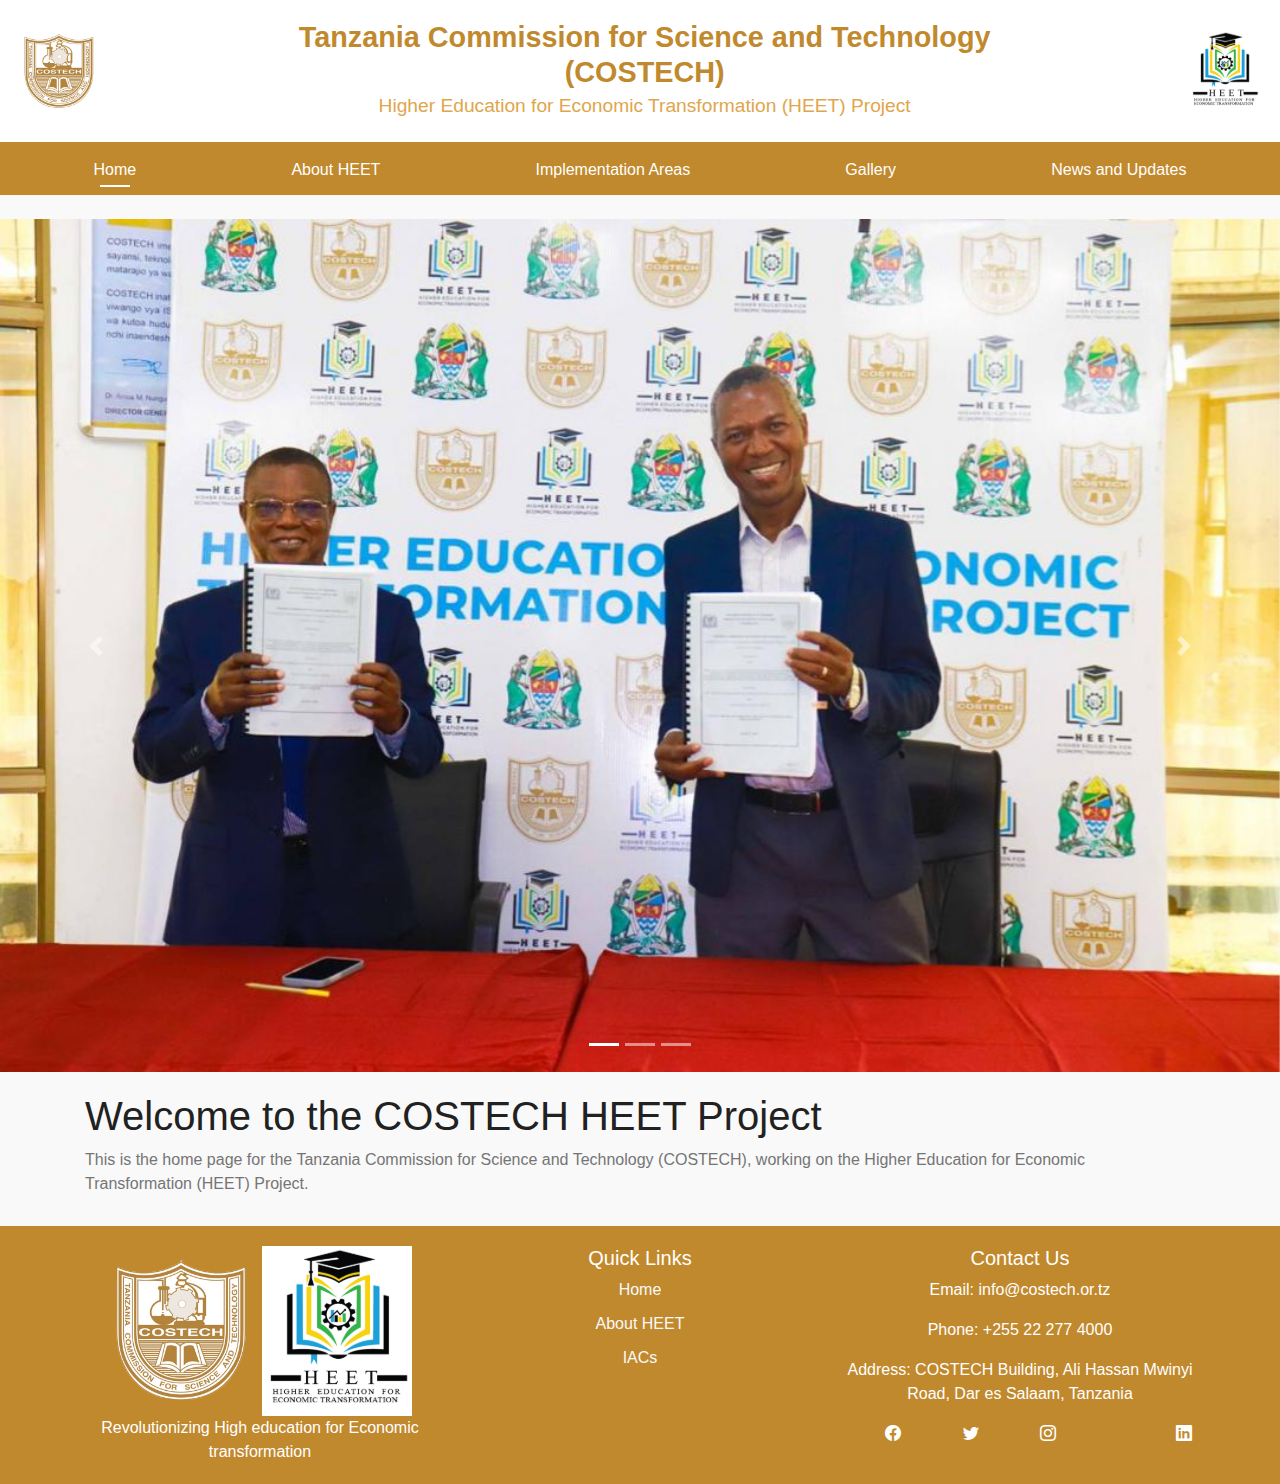
==== index.html @ 189c8d8a "first commit" ====
<!DOCTYPE html>
<html lang="en">
  <head>
    <meta charset="UTF-8" />
    <meta name="viewport" content="width=device-width, initial-scale=1.0" />
    <title>Home Page - COSTECH HEET Project</title>
    <!-- Bootstrap CSS -->
    <link href="https://cdn.jsdelivr.net/npm/bootstrap@5.3.2/dist/css/bootstrap.min.css" rel="stylesheet" integrity="sha384-T3B4x7Zqd0aONXD+05c1xxmQ/i8V1C7/v66k6C189Ql27b01364d0127890147402" crossorigin="anonymous">
    <link rel="stylesheet" href="https://cdn.jsdelivr.net/npm/bootstrap-icons@1.11.1/font/bootstrap-icons.css">
    <link
      rel="stylesheet"
      href="https://maxcdn.bootstrapcdn.com/bootstrap/4.5.2/css/bootstrap.min.css"
    />
    <!-- style sheets -->
    <link rel="stylesheet" href="assets/css/styles.css" />
    <!-- icons -->
    <link href="https://fonts.googleapis.com/icon?family=Material+Icons" rel="stylesheet">

    <link
      rel="stylesheet"
      href="https://cdnjs.cloudflare.com/ajax/libs/font-awesome/4.7.0/css/font-awesome.min.css"
    />
  </head>
  <body>
    <!-- Header with logos, title, and subtitle -->
    <header class="header">
      <div class="logo-left">
        <img src="assets/images/log2.png" alt="COSTECH Logo" />
      </div>
      <div class="title">
        <h1>
          Tanzania Commission for Science and Technology <br />
          (COSTECH)
        </h1>
        <h2>Higher Education for Economic Transformation (HEET) Project</h2>
      </div>
      <div class="logo-right">
        <img src="assets/images/heet.svg" alt="HEET Logo" />
      </div>
    </header>

    <!-- Navbar -->
    <nav class="navbar navbar-expand-lg navbar-light mb-4">
      <button
        class="navbar-toggler"
        type="button"
        data-toggle="collapse"
        data-target="#navbarNav"
        aria-controls="navbarNav"
        aria-expanded="false"
        aria-label="Toggle navigation"
      >
        <span class="navbar-toggler-icon"></span>
      </button>
      <div
        class="collapse navbar-collapse justify-content-between"
        id="navbarNav"
      >
        <ul class="navbar-nav">
          <li class="nav-item">
            <a
              class="nav-link custom-nav-link active"
              style="color: white"
              href="index.html"
              >Home</a
            >
          </li>
          <li class="nav-item">
            <a
              class="nav-link custom-nav-link"
              style="color: white"
              href="pages/about.html"
              >About HEET</a
            >
          </li>
          <li class="nav-item">
            <a
              class="nav-link custom-nav-link"
              style="color: white"
              href="pages/implementation.html"
              >Implementation Areas</a
            >
          </li>
          <li class="nav-item">
            <a
              class="nav-link custom-nav-link"
              style="color: white"
              href="pages/gallery.html"
              >Gallery</a
            >
          </li>
          <li class="nav-item">
            <a
              class="nav-link custom-nav-link"
              style="color: white"
              href="pages/NewsAndUpdates.html"
              >News and Updates</a
            >
          </li>
        </ul>
      </div>
    </nav>

    <!-- Automatic Carousel -->
    <div
      id="carouselExampleIndicators"
      class="carousel slide"
      data-ride="carousel"
    >
      <ol class="carousel-indicators">
        <li
          data-target="#carouselExampleIndicators"
          data-slide-to="0"
          class="active"
        ></li>
        <li data-target="#carouselExampleIndicators" data-slide-to="1"></li>
        <li data-target="#carouselExampleIndicators" data-slide-to="2"></li>
      </ol>
      <div class="carousel-inner">
        <div class="carousel-item active">
          <img
            class="d-block w-100"
            src="assets/images/carousel3.jpg"
            alt="First slide"
          />
        </div>
        <div class="carousel-item">
          <img
            class="d-block w-100"
            src="assets/images/carousel1.jpg"
            alt="Second slide"
          />
        </div>
        <div class="carousel-item">
          <img
            class="d-block w-100"
            src="assets/images/carousel2.jpg"
            alt="Third slide"
          />
        </div>
      </div>
      <a
        class="carousel-control-prev"
        href="#carouselExampleIndicators"
        role="button"
        data-slide="prev"
      >
        <span class="carousel-control-prev-icon" aria-hidden="true"></span>
        <span class="sr-only">Previous</span>
      </a>
      <a
        class="carousel-control-next"
        href="#carouselExampleIndicators"
        role="button"
        data-slide="next"
      >
        <span class="carousel-control-next-icon" aria-hidden="true"></span>
        <span class="sr-only">Next</span>
      </a>
    </div>

    <!-- Main Content -->
    <div class="container">
      <h1>Welcome to the COSTECH HEET Project</h1>
      <p>
        This is the home page for the Tanzania Commission for Science and
        Technology (COSTECH), working on the Higher Education for Economic
        Transformation (HEET) Project.
      </p>
    </div>

    <!-- Footer -->
    <footer class="footer">
      <div class="container">
        <div class="row">
          <!-- Brand Logos -->
          <div class="col-md-4">
             <div>
              <img src="assets/images/log2.png" alt="COSTECH Logo" class="logo" />
              <img src="assets/images/heet.svg" alt="HEET Logo" class="logo" />
             </div>
            <div>Revolutionizing High education for Economic transformation</div>
          </div>
          <!-- Quick Links -->
          <div class="col-md-4 quick-links">
            <h5>Quick Links</h5>
            <ul>
              <li><a href="index.html">Home</a></li>
              <li><a href="pages/about.html">About HEET</a></li>
              <li><a href="pages/implementation.html">IACs</a></li>
            </ul>
          </div>
          <!-- Contact Us -->
          <div class="col-md-4 contact-info">
            <div>
              <h5>Contact Us</h5>
              <p>Email: info@costech.or.tz</p>
              <p>Phone: +255 22 277 4000</p>
              <p>
                Address: COSTECH Building, Ali Hassan Mwinyi Road, Dar es
                Salaam, Tanzania
              </p>
            </div>

            <!-- socials -->
            
            <div class="socials">
              <ul>
                <li>
                  <a href="https://www.facebook.com/costechTanzania/">
                    <i class="bi bi-facebook"></i> 
                  </a>
                </li>
                <li>
                  <a href="https://x.com/costechTANZANIA">
                    <i class="bi bi-twitter"></i>
                  </a>
                </li>
                <li>
                  <a href="https://www.instagram.com/costech_tz">
                    <i class="bi bi-instagram"></i> 
                </li>
                <li>
                  <a href="https://www.linkedin.com/company/tanzania-commission-for-science-technology/?originalSubdomain=tz">
                    <i class="bi bi-linkedin"></i>
                  </a>
                </li>
              </ul>
            </div>
            
          </div>
        </div>
      </div>
    </footer>

    <!-- Bootstrap and jQuery scripts -->
    <script src="https://code.jquery.com/jquery-3.5.1.slim.min.js"></script>
    <script src="https://cdn.jsdelivr.net/npm/@popperjs/core@2.5.2/dist/umd/popper.min.js"></script>
    <script src="https://maxcdn.bootstrapcdn.com/bootstrap/4.5.2/js/bootstrap.min.js"></script>
    <script src="assets/js/script.js"></script>
  </body>
</html>
---- assets/css/styles.css ----
/* Material Design Color Variables */
:root {
    --primary-color: #c1892d;
    --primary-light: #e0a64c;
    --primary-dark: #8e5d1f;
    --secondary-color: #357a38;
    --accent-color: #f1c40f;
    --background-color: #f9f9f9;
    --surface-color: #ffffff;
    --text-color-heading: #212121;
    --text-color-body: #757575;
}

/* Body styling */
body {
    background-color: var(--background-color);
    color: var(--text-color-body);
    font-family: 'Roboto', sans-serif;
}

/* Header Styling */
.header {
    display: flex;
    justify-content: space-between;
    align-items: center;
    padding: 20px;
    background-color: var(--surface-color);
    color: var(--primary-color); /* White text */
}

.header .title {
    text-align: center;
}

.header .title h1 {
    margin: 0;
    font-size: 1.8rem;
    font-weight: bold;
    color: var(--primary-color); 
}

.header .title h2 {
    margin: 5px 0;
    font-size: 1.2rem;
    color: var(--primary-light); /* Light variant of primary for subtitle */
}

.header img {
    max-height: 80px;
}

/* Navbar Styling */
.navbar {
    background-color: var(--primary-color);
    color: var(--surface-color);
    margin-top: 0;
}
.navbar-nav {
    display: flex;
    justify-content: space-around;
    width: 100%;
}

.nav-link {
    color: var(--surface-color) !important;
    text-align: center;
    flex-grow: 1;
}
.navbar .navbar-brand,
.navbar .nav-link {
    color: var(--surface-color); /* Change to white */
}


.navbar .nav-link:hover {
    color: var(--accent-color);
}

/* Main Content */
.container h1 {
    color: var(--text-color-heading);
    margin-top: 20px;
}

.container p {
    color: var(--text-color-body);
}

/* Footer Styling (Optional) */
footer {
    background-color: var(--primary-dark);
    color: var(--surface-color);
    text-align: center;
    padding: 10px 0;
    margin-top: 30px;
}


.custom-nav-link {
    position: relative;
    padding-bottom: 5px; /* Space for the underline */
}

.custom-nav-link::after {
    content: '';
    position: absolute;
    width: 50%; /* Adjust the width of the underline */
    height: 2.5px; /* Adjust the thickness of the underline */
    background-color: white;
    bottom: 0;
    left: 25%; /* Center the underline */
    transform: scaleX(0);
    transition: transform 0.3s ease;
}

.custom-nav-link:hover::after {
    transform: scaleX(1);
}

.custom-nav-link.active::after {
    transform: scaleX(1);
}

.footer {
    background-color:var(--primary-color);
    padding: 20px 0;
}
.footer .logo {
    max-width: 150px;
}
.footer ul{
    list-style: none;
}
.footer .quick-links ul {
    list-style: none;
    padding: 0;
}
.footer .quick-links ul li {
    margin-bottom: 10px;
    color:var(--background-color)
}
.footer .quick-links ul li a{
    color:var(--background-color)
}
.footer .contact-info {
   color:var(--background-color)
}

.contact-info h5{
    color: white;
  }

  .contact-info p {
    color: white;
  }
  .contact-info a {
    color: white; /* Make anchor (link) text white */
  }

  .contact-info a:hover {
    color: lightgray; /* Optional: Change color when hovering over links */
  }

  .socials ul{

    display: flex; 
    align-items: center;
    justify-content:space-between;
    margin-top: 4px;
  }

  .socials ul li{
    margin-right: 3px;
  }
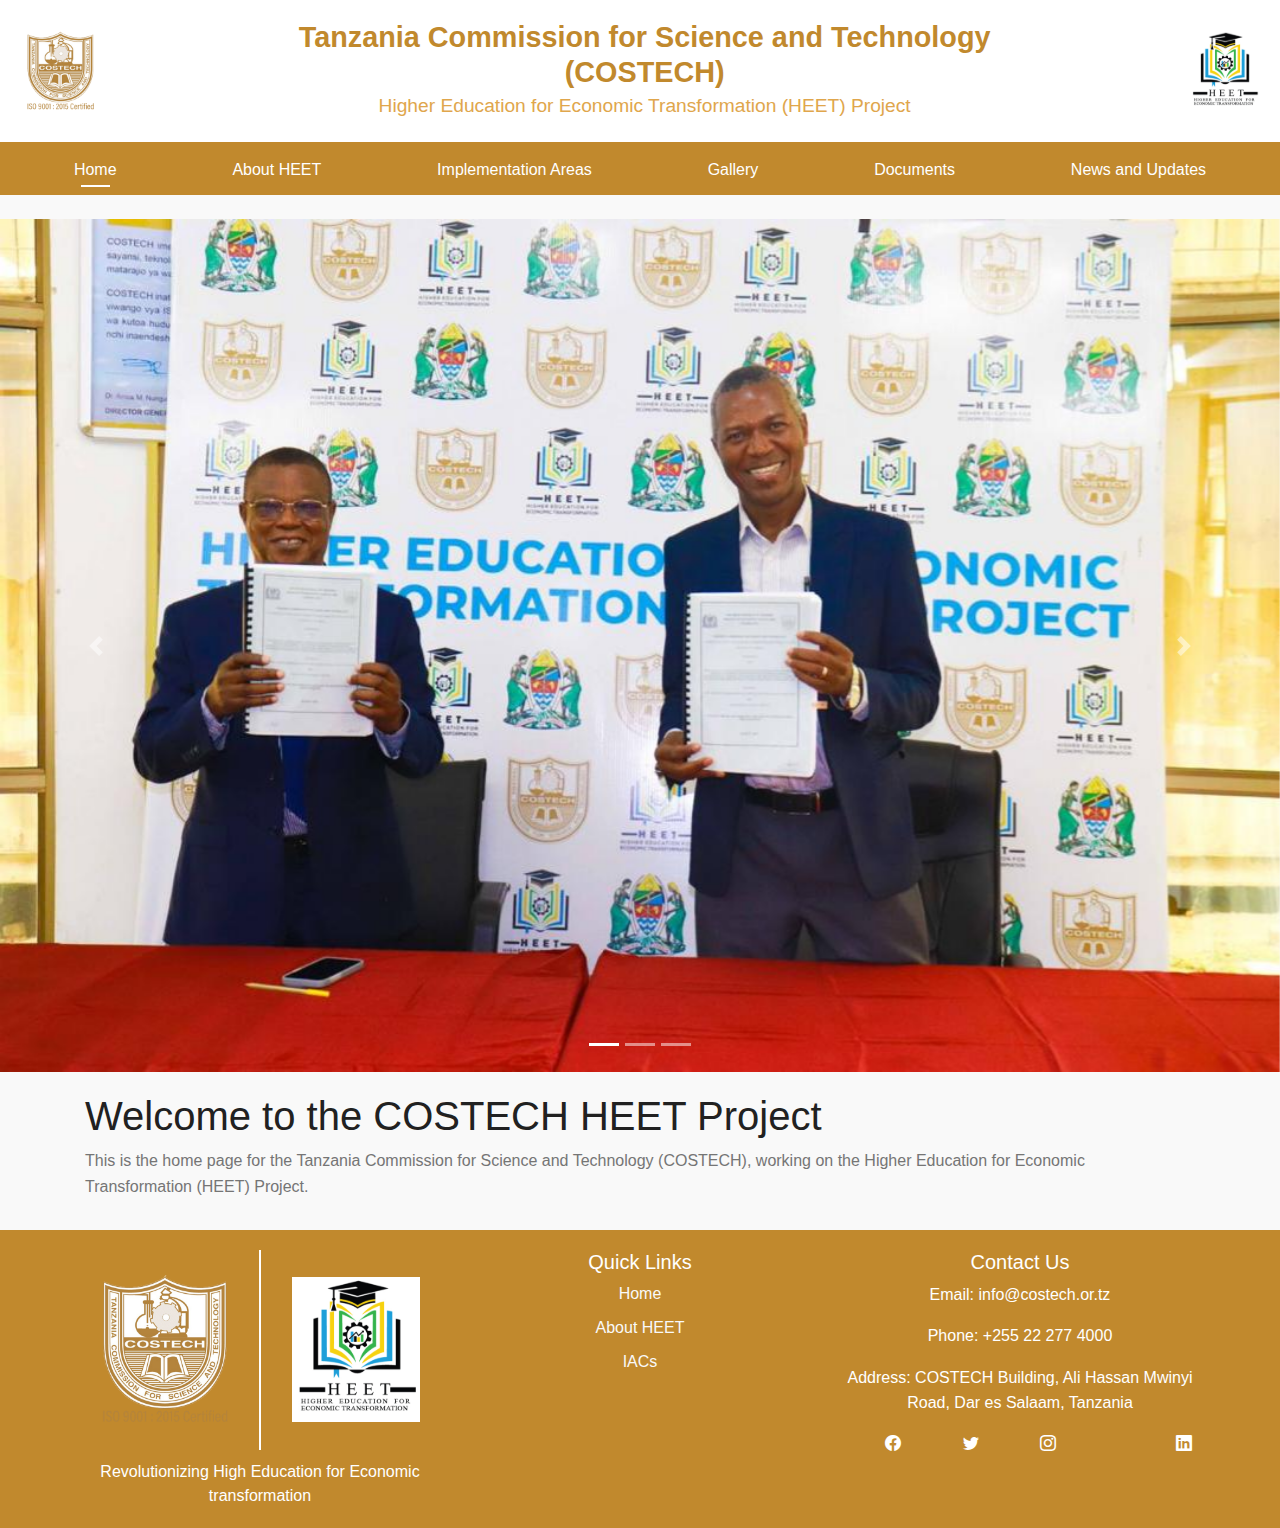
==== commit 7a8e96f8: "new fixes" ====
--- a/index.html
+++ b/index.html
@@ -3,7 +3,7 @@
   <head>
     <meta charset="UTF-8" />
     <meta name="viewport" content="width=device-width, initial-scale=1.0" />
-    <title>Home Page - COSTECH HEET Project</title>
+    <title>Home | COSTECH HEET Project</title>
     <!-- Bootstrap CSS -->
     <link href="https://cdn.jsdelivr.net/npm/bootstrap@5.3.2/dist/css/bootstrap.min.css" rel="stylesheet" integrity="sha384-T3B4x7Zqd0aONXD+05c1xxmQ/i8V1C7/v66k6C189Ql27b01364d0127890147402" crossorigin="anonymous">
     <link rel="stylesheet" href="https://cdn.jsdelivr.net/npm/bootstrap-icons@1.11.1/font/bootstrap-icons.css">
@@ -25,7 +25,7 @@
     <!-- Header with logos, title, and subtitle -->
     <header class="header">
       <div class="logo-left">
-        <img src="assets/images/log2.png" alt="COSTECH Logo" />
+        <img src="assets/images/iso_logo.png" alt="COSTECH Logo" />
       </div>
       <div class="title">
         <h1>
@@ -89,6 +89,14 @@
               >Gallery</a
             >
           </li>
+        <li class="nav-item">
+          <a
+          class="nav-link custom-nav-link"
+          style="color: white"
+          href="pages/documents.html"
+          >Documents</a
+         >
+        </li>
           <li class="nav-item">
             <a
               class="nav-link custom-nav-link"
@@ -175,11 +183,12 @@
         <div class="row">
           <!-- Brand Logos -->
           <div class="col-md-4">
-             <div>
-              <img src="assets/images/log2.png" alt="COSTECH Logo" class="logo" />
-              <img src="assets/images/heet.svg" alt="HEET Logo" class="logo" />
-             </div>
-            <div>Revolutionizing High education for Economic transformation</div>
+            <div style="display: flex; align-items: center; justify-content: center;">
+              <img src="assets/images/iso_logo.png" alt="COSTECH Logo" class="logo" width="200" height="200" style="object-fit: contain;"/>
+              <div style="width: 2px; height: 200px; background-color: #ffffff; margin: 0 20px;"></div>
+              <img src="assets/images/heet.svg" alt="HEET Logo" class="logo" width="200" height="145" style="object-fit: contain;"/>
+            </div>
+            <div style="text-align: center; margin-top: 10px;">Revolutionizing High Education for Economic transformation</div>
           </div>
           <!-- Quick Links -->
           <div class="col-md-4 quick-links">
--- a/assets/css/styles.css
+++ b/assets/css/styles.css
@@ -171,4 +171,100 @@
 
   .socials ul li{
     margin-right: 3px;
-  }+  }
+
+
+  /* news and updates page */
+
+
+.news-card {
+    margin-bottom: 20px;
+}
+.news-image {
+    height: 200px;
+    object-fit: cover;
+}
+.collapse-content {
+    max-height: 100px;
+    overflow: hidden;
+    transition: max-height 0.5s ease-out;
+}
+.collapse-content.show {
+    max-height: 1000px;
+}
+.read-more {
+    cursor: pointer;
+    color:var(--primary-color);
+}
+
+
+/* Gallery page */
+
+.gallery-container {
+    padding: 2rem 0;
+}
+.gallery-item {
+    margin-bottom: 1.5rem;
+    overflow: hidden;
+    border-radius: 0.5rem;
+    box-shadow: 0 4px 6px rgba(0,0,0,0.1);
+    transition: transform 0.3s ease-in-out;
+}
+.gallery-item:hover {
+    transform: scale(1.03);
+}
+.gallery-item img {
+    width: 100%;
+    height: 250px;
+    object-fit: cover;
+}
+.gallery-caption {
+    background-color: rgba(0,0,0,0.7);
+    color: white;
+    padding: 0.5rem;
+    text-decoration: none;
+   
+}
+
+.gallery-item a{
+    text-decoration: none;
+}
+
+
+
+/* About page */
+
+.about-section {
+    padding: 20px 0;
+    background-color: #f8f9fa;
+}
+.about-content {
+    display: flex;
+    align-items: stretch;
+    gap: 50px;
+}
+.about-text {
+    flex: 1;
+    display: flex;
+    flex-direction: column;
+}
+.about-image {
+    flex: 1;
+    display: flex;
+    align-items: center;
+}
+.about-image img {
+    width: 100%;
+    height: 100%;
+    object-fit: cover;
+    border-radius: 10px;
+    box-shadow: 0 10px 30px rgba(0, 0, 0, 0.1);
+}
+h2 {
+    color: #333;
+    margin-bottom: 20px;
+}
+p {
+    color: #666;
+    line-height: 1.6;
+}
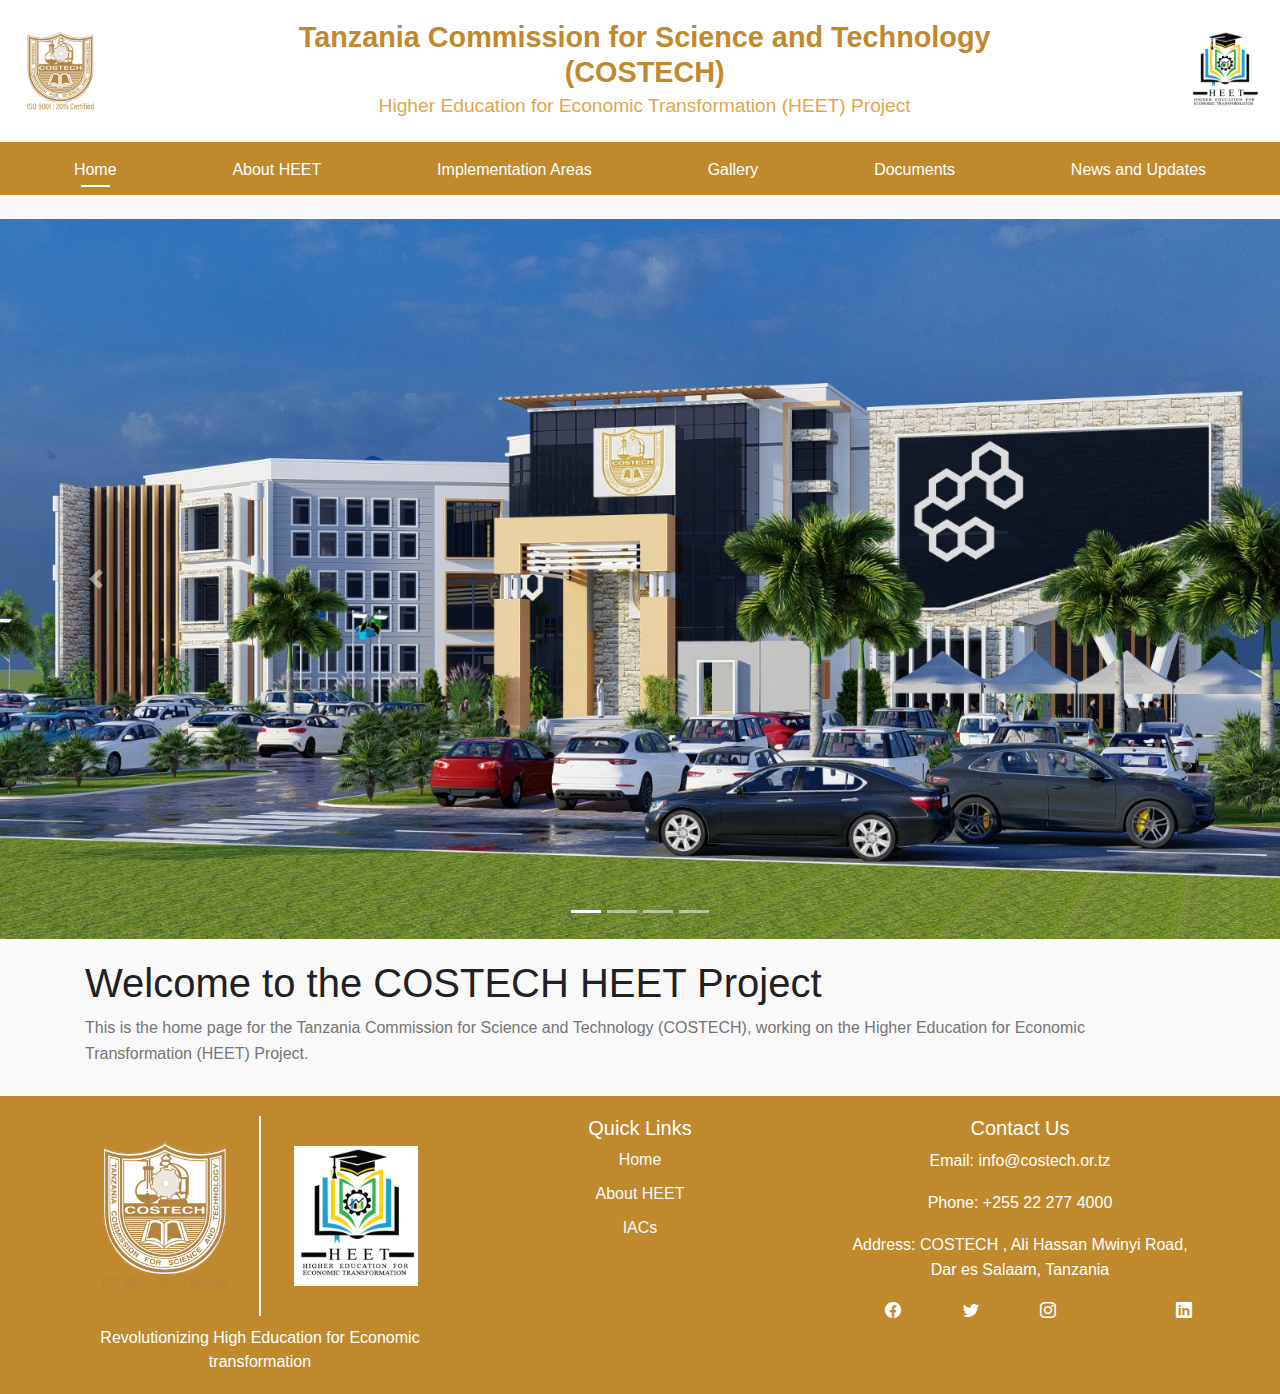
==== commit 424f69e9: "added slider" ====
--- a/index.html
+++ b/index.html
@@ -111,61 +111,69 @@
 
     <!-- Automatic Carousel -->
     <div
-      id="carouselExampleIndicators"
-      class="carousel slide"
-      data-ride="carousel"
+    id="carouselExampleIndicators"
+    class="carousel slide"
+    data-ride="carousel"
+  >
+    <ol class="carousel-indicators">
+      <li
+        data-target="#carouselExampleIndicators"
+        data-slide-to="0"
+        class="active"
+      ></li>
+      <li data-target="#carouselExampleIndicators" data-slide-to="1"></li>
+      <li data-target="#carouselExampleIndicators" data-slide-to="2"></li>
+      <li data-target="#carouselExampleIndicators" data-slide-to="3"></li>
+    </ol>
+    <div class="carousel-inner">
+      <div class="carousel-item active">
+        <img
+          class="d-block w-100"
+          src="assets/images/carousel0.jpg"
+          alt="First slide"
+        />
+      </div>
+      <div class="carousel-item">
+        <img
+          class="d-block w-100"
+          src="assets/images/carousel3.jpg"
+          alt="Second slide"
+        />
+      </div>
+      <div class="carousel-item">
+        <img
+          class="d-block w-100"
+          src="assets/images/carousel1.jpg"
+          alt="Third slide"
+        />
+      </div>
+      <div class="carousel-item">
+        <img
+          class="d-block w-100"
+          src="assets/images/carousel2.jpg"
+          alt="Fourth slide"
+        />
+      </div>
+    </div>
+    <a
+      class="carousel-control-prev"
+      href="#carouselExampleIndicators"
+      role="button"
+      data-slide="prev"
     >
-      <ol class="carousel-indicators">
-        <li
-          data-target="#carouselExampleIndicators"
-          data-slide-to="0"
-          class="active"
-        ></li>
-        <li data-target="#carouselExampleIndicators" data-slide-to="1"></li>
-        <li data-target="#carouselExampleIndicators" data-slide-to="2"></li>
-      </ol>
-      <div class="carousel-inner">
-        <div class="carousel-item active">
-          <img
-            class="d-block w-100"
-            src="assets/images/carousel3.jpg"
-            alt="First slide"
-          />
-        </div>
-        <div class="carousel-item">
-          <img
-            class="d-block w-100"
-            src="assets/images/carousel1.jpg"
-            alt="Second slide"
-          />
-        </div>
-        <div class="carousel-item">
-          <img
-            class="d-block w-100"
-            src="assets/images/carousel2.jpg"
-            alt="Third slide"
-          />
-        </div>
-      </div>
-      <a
-        class="carousel-control-prev"
-        href="#carouselExampleIndicators"
-        role="button"
-        data-slide="prev"
-      >
-        <span class="carousel-control-prev-icon" aria-hidden="true"></span>
-        <span class="sr-only">Previous</span>
-      </a>
-      <a
-        class="carousel-control-next"
-        href="#carouselExampleIndicators"
-        role="button"
-        data-slide="next"
-      >
-        <span class="carousel-control-next-icon" aria-hidden="true"></span>
-        <span class="sr-only">Next</span>
-      </a>
-    </div>
+      <span class="carousel-control-prev-icon" aria-hidden="true"></span>
+      <span class="sr-only">Previous</span>
+    </a>
+    <a
+      class="carousel-control-next"
+      href="#carouselExampleIndicators"
+      role="button"
+      data-slide="next"
+    >
+      <span class="carousel-control-next-icon" aria-hidden="true"></span>
+      <span class="sr-only">Next</span>
+    </a>
+  </div>
 
     <!-- Main Content -->
     <div class="container">
@@ -186,7 +194,7 @@
             <div style="display: flex; align-items: center; justify-content: center;">
               <img src="assets/images/iso_logo.png" alt="COSTECH Logo" class="logo" width="200" height="200" style="object-fit: contain;"/>
               <div style="width: 2px; height: 200px; background-color: #ffffff; margin: 0 20px;"></div>
-              <img src="assets/images/heet.svg" alt="HEET Logo" class="logo" width="200" height="145" style="object-fit: contain;"/>
+              <img src="assets/images/heet.svg" alt="HEET Logo" class="logo" width="200" height="140" style="object-fit: contain;"/>
             </div>
             <div style="text-align: center; margin-top: 10px;">Revolutionizing High Education for Economic transformation</div>
           </div>
@@ -206,7 +214,7 @@
               <p>Email: info@costech.or.tz</p>
               <p>Phone: +255 22 277 4000</p>
               <p>
-                Address: COSTECH Building, Ali Hassan Mwinyi Road, Dar es
+                Address: COSTECH , Ali Hassan Mwinyi Road, Dar es
                 Salaam, Tanzania
               </p>
             </div>
